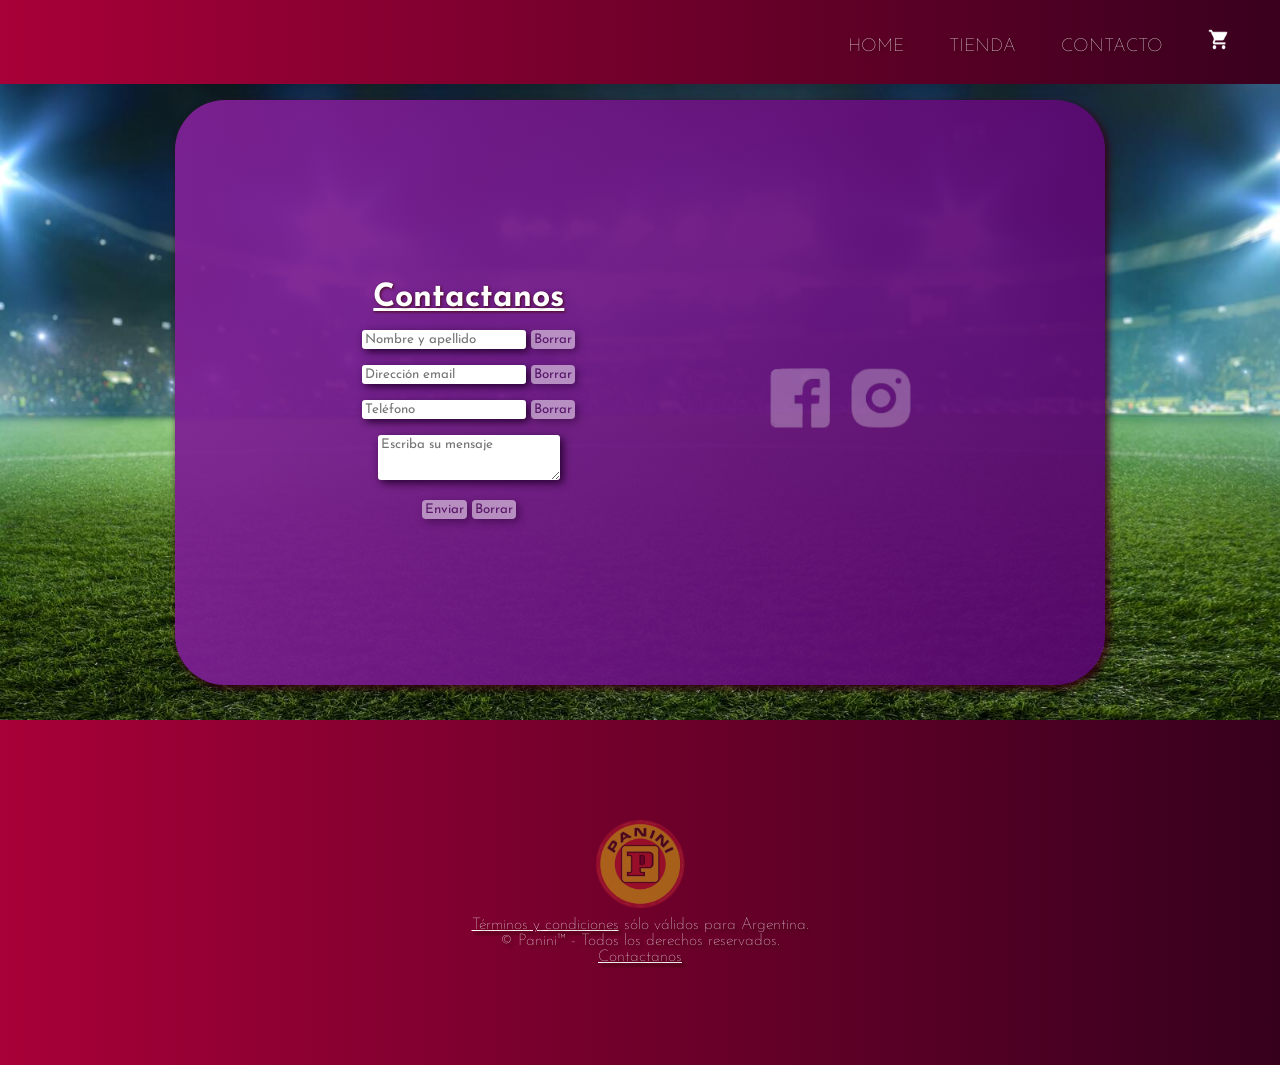
==== sections/contacto.html @ 03e46417 "primer commit" ====
<!DOCTYPE html>
<html lang="en">

<head>
    <meta charset="UTF-8">
    <meta http-equiv="X-UA-Compatible" content="IE=edge">
    <meta name="viewport" content="width=device-width, initial-scale=1.0">
    <link rel="stylesheet" href="../css/style.css">
    <link rel="icon" href="../images/favic.png">
    <title>Contacto</title>

    <!-- Fonts -->
    <link rel="preconnect" href="https://fonts.googleapis.com">
    <link rel="preconnect" href="https://fonts.gstatic.com" crossorigin>
    <link href="https://fonts.googleapis.com/css2?family=Josefin+Sans:wght@100;400&display=swap" rel="stylesheet">
</head>


<body>
    <div class="contenedor">
        <!-- Header -->
        <div class="header">
            <!-- <div class="logo">
                <a href="../index.html"><img src="../images/logo.png" alt="Logo panini"></a>       
            </div>   -->
            <nav class="menu">
                <a href="../index.html">HOME</a>
                <a href="./tienda.html">TIENDA</a>
                <a href="./contacto.html">CONTACTO</a>
                <a href=""><img src="../images/carrito.png" alt="Carrito"></a>
            </nav>
        </div>

        <!-- Cuerpo -->
        <div class="cuerpo-contacto">
            <div class="divPrincipal">
                <div>
                    <h1>Contactanos</h1>
                    <form>
                        <br>
                        <input id="formularioContacto" type="text" name="nombre_apellido"
                            placeholder="Nombre y apellido" />
                        <input id="botonContacto" type="reset" value="Borrar">
                    </form>

                    <form>
                        <br>
                        <input id="formularioContacto" type="text" name="email" placeholder="Dirección email" />
                        <input id="botonContacto" type="reset" value="Borrar">
                    </form>

                    <form>
                        <br>
                        <input id="formularioContacto" type="text" name="telefono" placeholder="Teléfono" />
                        <input id="botonContacto" type="reset" value="Borrar">
                    </form>

                    <form>
                        <br>
                        <textarea id="formularioContacto" name="texto" rows="3" cols="22"
                            placeholder="Escriba su mensaje"></textarea>
                        <br>
                        <br>
                        <input id="botonContacto" type="submit" value="Enviar">
                        <input id="botonContacto" type="reset" value="Borrar">
                    </form>
                </div>
                <div>
                    <a href=""><img id="logo-insta" src="../images/face.png" alt="Logo facebook"></a>
                    <a href=""><img id="logo-face" src="../images/insta.png" alt="Logo instagram"></a>
                </div>
            </div>
        </div>

        <!-- Footer -->
        <div class="footer">
            <a href="../index.html"><img src="../images/favic.png" alt="Logo panini"></a>
            <p><a href="../sections/terminos.html">Términos y condiciones</a> sólo válidos para Argentina.</p>
            <p>© Panini™ - Todos los derechos reservados.</p>
            <a href="../sections/contacto.html">Contactanos</a>
        </div>
    </div>
    <!-- <script src="./js/main.js"></script> -->

</body>


</html>
---- css/style.css ----
/* --------------------------------------------------------------- */
*{
    padding: 0;
    margin: 0;
    font-family: 'Josefin Sans', sans-serif;
}
/* --------------------------------------------------------------- */



/* --------------------------------------------------------------- */
/*---------------             MAQUETADO             ---------------*/
.contenedor {
    display: grid;
    grid-template-columns: repeat(2, 1fr);
    grid-template-rows: repeat(3, auto);
    grid-template-areas: "header header"
                        "cuerpo cuerpo"
                        "footer footer";
}

.contenedor > div,
.contenedor .header, 
.contenedor .cuerpo, 
.contenedor .footer {
    background-color: white;
    padding: 20px;
}
/* --------------------------------------------------------------- */



/* --------------------------------------------------------------- */
/*---------------               HEADER              ---------------*/
.contenedor .header {
    grid-area: header;
    min-width: 100%;
    background: rgb(168,0,90);
    background: linear-gradient(90deg, rgb(168, 0, 56) 0%, rgb(54, 0, 29) 100%);
    color: white;
    position: fixed;    
    z-index: 1;
}

/* Logo panini */
.contenedor .header .logo img {
    float: left;
    max-width: 200px;
    opacity: 0.5;
}
.contenedor .header .logo img:hover {
    opacity: 1;
    transition: 0.8s;
}

/* Menu */
.contenedor .header .menu {
    padding-right: 50px;
    float: right;
}

.menu > a{
    display: inline-block;
    color: white;
    text-decoration: none;
    border-radius: 50px;
    padding: 8px 20px;
    font-size: 18px;
    font-weight: lighter;
    text-shadow: 2px 2px 3px rgb(37, 0, 0);
}
.menu > a:hover {
    background-color: rgb(151, 0, 81);
    border-radius: 50px;
    transition: 0.8s;
}

.menu img{
    max-width: 22.5px;
    filter: brightness(0) saturate(100%) invert(100%) sepia(0%) saturate(7500%) hue-rotate(117deg) brightness(109%) contrast(109%);
}
/* --------------------------------------------------------------- */



/* --------------------------------------------------------------- */
/*---------------               INDEX               ---------------*/
.contenedor .cuerpo-index {
    padding-left: 100px;
    background-image: url("../images/fondoindex.jpg");
    background-position: center;
    background-repeat: no-repeat;
    background-size: cover;
    grid-area: cuerpo;
    color: rgb(255, 255, 255);
    text-align: left;
    text-shadow: 3px 3px 5px rgb(58, 0, 16);
    margin-top: 80px;
    min-height: 660px;
    
}
.contenedor .cuerpo-index h1{
    margin-top: 160px;
}
/* --------------------------------------------------------------- */



/* --------------------------------------------------------------- */
/*---------------              TIENDA               ---------------*/
.contenedor .cuerpo-tienda {
    grid-area: cuerpo;
    background-image: url("../images/fondoshop.jpg");
    background-position: center;
    background-repeat: no-repeat;
    background-attachment: fixed;
    background-size: cover;
    color: rgb(255, 255, 255);
    text-shadow: 1px 1px 2px rgb(39, 0, 49);
    text-align: left;
    display: flex;
    flex-wrap: wrap;
    justify-content: space-around;
    margin-top: 80px;
    min-height: 500px;
}

.contenedor .cuerpo-tienda .contenedorArticulos {
    color: rgb(255, 255, 255);
    text-shadow: 1px 1px 2px rgb(39, 0, 49);
    text-align: left;
    display: flex;
    flex-wrap: wrap;
    justify-content: space-around;
    max-width: 1200px;
}

/* Voucher Bar */
.contenedor .cuerpo-tienda .voucherBar{
    padding: 10px;
    min-width: 250px;
    width: 88%;
    max-width: 1150px;
    background: rgb(220,80,40);
    background: linear-gradient(100deg, rgb(220, 79, 40) 0%, rgb(235, 165, 43) 100%);
    border-radius: 5px;
    box-shadow: 3px 3px 8px rgb(36, 1, 1);
    text-shadow: 1px 1px 2px rgb(0, 0, 0);
    display: flex;
    justify-content: center;
    margin-bottom: 10px;
}


/* FILTROS */
.contenedor .cuerpo-tienda .menuFiltros{
    padding: 10px;
    min-width: 250px;
    width: 88%;
    max-width: 1150px;
    background: #ffffffb4;
    border-radius: 5px;
    box-shadow: 3px 3px 8px rgb(36, 1, 1);
    text-shadow: 1px 1px 2px rgb(0, 0, 0);
    display: flex;
    flex-direction: wrap;
    justify-content: space-evenly;
    align-items: center;
    flex-wrap: wrap;
}

#botonFiltros{
    text-decoration: none;
    border: none;
    color: white;
    box-shadow: 3px 3px 8px rgb(36, 1, 1);
    background-color: rgb(110,30,130);
    padding: 10px 40px;
    border-radius: 25px;
    opacity: 0.8;
}
#botonFiltros:hover{
    opacity: 1;
    transition: 0.8s;
}


/* ARTICULOS */
.contenedor .cuerpo-tienda .articulo {
    margin-top: 10px;
    text-align: center;
    background-color: white;
    color: rgb(43, 0, 54);
    padding: 10px;
    display: flex;
    flex-direction: column;
    align-items: center;
    max-width: 250px;
    border-radius: 5px;
    box-shadow: 3px 3px 8px rgb(36, 1, 1);
}

.contenedor .cuerpo-tienda .articulo a{
    text-decoration: none;
    color: white;
    margin-top: 10px;
    padding: 10px 35px;
    background-color: rgb(110,30,130);
    opacity: 0.5;
    border-radius: 2px;
    box-shadow: 3px 3px 8px rgb(39, 0, 49);
}
.contenedor .cuerpo-tienda .articulo a:hover{
    opacity: 1;
}

.contenedor .cuerpo-tienda img{
    width: 250px;
}

.boton {
    text-decoration: none;
    color: white;
    background-color: rgb(110,30,130);
    padding: 10px 30px;
    border-radius: 20px;
    box-shadow: 3px 3px 8px rgb(44, 0, 12);
    text-shadow: 3px 3px 3px rgb(37, 0, 46);
}
.boton:hover {
    background-color: rgb(181, 116, 197);
    transition: 0.8s;
}
/* --------------------------------------------------------------- */



/* --------------------------------------------------------------- */
/*---------------              VOUCHER              ---------------*/
.contenedor .cuerpoVoucher {
    grid-area: cuerpo;
    background: rgb(205, 15, 70);
    background: linear-gradient(800deg, rgb(204, 35, 83) 0%, rgb(189, 14, 63) 100%);
    background-image: url("../images/seleccion.jpg");
    background-position: center;
    background-repeat: no-repeat;
    background-size: cover;
    color: rgb(255, 255, 255);
    text-align: center;
    text-shadow: 2px 2px 3px rgb(54, 5, 66);
    display: flex;
    justify-content: center;
    margin-top: 80px;
    min-height: 500px;
    padding-bottom: 30px;
}

.contenedor .simuladorVoucher {
    text-align: center;
    width: 65%;
    height: 95%;
    border-radius: 50px;
    background: rgb(220,80,40);
    background: linear-gradient(100deg, rgba(220, 79, 40, 0.800) 0%, rgba(235, 165, 43, 0.800) 100%);
    text-shadow: 1px 1px 3px rgb(71, 7, 25);
    padding-top: 35px;
    box-shadow: 3px 3px 8px rgb(54, 0, 18);
    min-height: 500px;
    padding-bottom: 5px;
    display: flex;
    align-items: center;
    flex-direction: column;
    flex-wrap: nowrap;
}

.contenedor .simuladorVoucher img{
    height: 310px;
    box-shadow: 3px 3px 8px rgb(54, 0, 18);
    margin: 10px;
    background-color: white;
    padding: 6px;
    border-radius: 6px;
}
.contenedor .simuladorVoucher img:hover{
    transform: scale(1.04, 1.04);
    transition: 0.75s; 
}

#botonVoucher{
    text-decoration: none;
    border: none;
    color: white;
    box-shadow: 3px 3px 8px rgb(36, 1, 1);
    background-color: rgb(121, 0, 64);
    padding: 10px 40px;
    margin-top: 20px;
    border-radius: 25px;
    opacity: 0.7;
}
#botonVoucher:hover{
    opacity: 1;
    transition: 0.3s;
}
/* --------------------------------------------------------------- */



/* --------------------------------------------------------------- */
/*---------------              CONTACTO             ---------------*/
.contenedor .cuerpo-contacto {
    grid-area: cuerpo;
    background: rgb(205, 15, 70);
    background: linear-gradient(800deg, rgb(204, 35, 83) 0%, rgb(189, 14, 63) 100%);
    background-image: url("../images/fondocontacto.jpg");
    background-position: center;
    background-repeat: no-repeat;
    background-size: cover;
    color: rgb(255, 255, 255);
    text-shadow: 1px 1px 2px rgb(110,30,130);
    text-shadow: 1px 1px 3px rgb(110,30,130);
    display: flex;
    justify-content: center;
    margin-top: 80px;
    min-height: 600px;
    
}

.cuerpo-contacto .divPrincipal{
    background-color: white;
    text-align: center;
    width: 75%;
    height: 95%;
    border-radius: 50px;
    background: rgb(110,30,130);
    background: linear-gradient(100deg, rgba(127, 33, 150, 0.94) 0%, rgba(88, 6, 109, 0.94) 100%);
    text-shadow: 1px 1px 3px rgb(71, 7, 25);
    padding-top: 15px;
    display: flex;
    flex-direction: row;
    align-items: center;
    justify-content: space-evenly;
    flex-wrap: wrap;
    /* overflow: scroll; */
    box-shadow: 3px 3px 8px rgb(54, 0, 18);
}

.divPrincipal h1{
    text-decoration: underline;
}

/* IDS */
#logo-insta{
    max-width: 75px;
    opacity: 0.3;
    filter: invert(96%) sepia(100%) saturate(0%) hue-rotate(74deg) brightness(105%) contrast(104%);
    z-index: 2;
}
#logo-insta:hover{
    opacity: 1;
    transition: 0.8s;
}
#logo-face{
    max-width: 75px;
    opacity: 0.3;
    filter: invert(96%) sepia(100%) saturate(0%) hue-rotate(74deg) brightness(105%) contrast(104%);
    z-index: 2;
}
#logo-face:hover{
    opacity: 1;
    transition: 0.8s;
}
#formularioContacto{
    color: rgb(64, 14, 77);
    border-radius: 3px;
    border: none;
    text-decoration: none;
    padding: 3px;
    box-shadow: 3px 3px 8px rgb(39, 0, 49);
}
#botonContacto{
    color: rgb(64, 14, 77);
    background-color: white;
    border: none;
    text-decoration: none;
    border-radius: 4px;
    padding: 3px;
    opacity: 0.5;
    box-shadow: 3px 3px 8px rgb(39, 0, 49);
}
#botonContacto:hover{
    /* background-color: rgb(168, 0, 56);
    color: white; */
    opacity: 1;
}
/* --------------------------------------------------------------- */



/* --------------------------------------------------------------- */
/*---------------            TERMINOS               ---------------*/
.contenedor .cuerpo-terminos {
    grid-area: cuerpo;
    background: rgb(205, 15, 70);
    background: linear-gradient(800deg, rgb(204, 35, 83) 0%, rgb(161, 13, 55) 100%);
    color: rgb(255, 255, 255);
    text-shadow: 3px 3px 5px rgb(44, 0, 12);
    text-align: left;
    /* Experimental */
    margin-top: 80px;
    text-align: justify;
    display: flex;
    justify-content: center;
}

.contenedor .cuerpo-terminos .terminos{
    /* background-color: rgb(110,30,130); */
    background: rgb(110,30,130);
    background: linear-gradient(100deg, rgb(126, 33, 150) 0%, rgb(64, 0, 80) 100%);
    width: 70%;
    padding: 40px 90px;
    border-radius: 30px;
    box-shadow: 3px 3px 8px rgb(39, 0, 49);
    text-align: center;
    text-shadow: 2px 2px 3px rgb(23, 0, 29);
}

.terminos h1{
    padding-bottom: 10px;
    text-decoration: underline;
}
/* --------------------------------------------------------------- */



/* --------------------------------------------------------------- */
/*---------------             FOOTER                ---------------*/
.contenedor .footer {
    grid-area: footer;
    max-width: 100%;
    font-weight: lighter;
    text-shadow: 3px 3px 3px rgb(46, 0, 0);
    color: rgb(255, 255, 255);
    padding: 100px;
    background: rgb(110,30,130);
    background: linear-gradient(90deg, rgb(168, 0, 56) 0%, rgb(54, 0, 29) 100%);
    text-align: center;
    display: flex;
    flex-direction: column;
    justify-content: center;
}
.footer a{
    color: white;
}

.footer img{
    margin-bottom: 5px;
    max-width: 90px;
    opacity: 0.4;
}

.footer img:hover{
    opacity: 1;
    transition: 0.7s;
}
/* --------------------------------------------------------------- */




/* --------------------------------------------------------------- */
/*---------------               MediaQ              ---------------*/
@media screen and (max-width: 875px){
    #logo-insta{
        max-width: 50px;
    }
    #logo-face{
        max-width: 50px;
        
    }
}

@media screen and (max-width: 768px){
    .contenedor .header {
        display: flex;
        flex-direction: row;
        justify-content: center;
        flex-wrap: wrap;
        justify-items: center;
        
    }

    .contenedor .header .menu >a{
        font-size: 14px;
        padding: 10px 7px;
    }

    .contenedor .header .menu img {
        max-width: 18px;
    }

    .contenedor .cuerpo-index {
        padding: 60px;
    }
    .contenedor .cuerpo-index p,
                                h1{
        max-width: 320px;
    }

    .contenedor .simuladorVoucher{
        width: 95%;
    }

    .contenedor .simuladorVoucher img{
        max-width: 200px;
    }

    .cuerpo-contacto .divPrincipal{
        min-height: 470px;
        
    }
    .cuerpo-contacto div{
        min-width: 90%;
        min-height: 90%;
        
    }

    .contenedor .footer {
        font-size: 14px;
    }

    .contenedor .footer img{
        max-width: 70px;
    }


}

@media screen and (max-width: 380px){
    .contenedor .cuerpo-index p,
                                h1{
        max-width: 290px;
    }
}
/* --------------------------------------------------------------- */
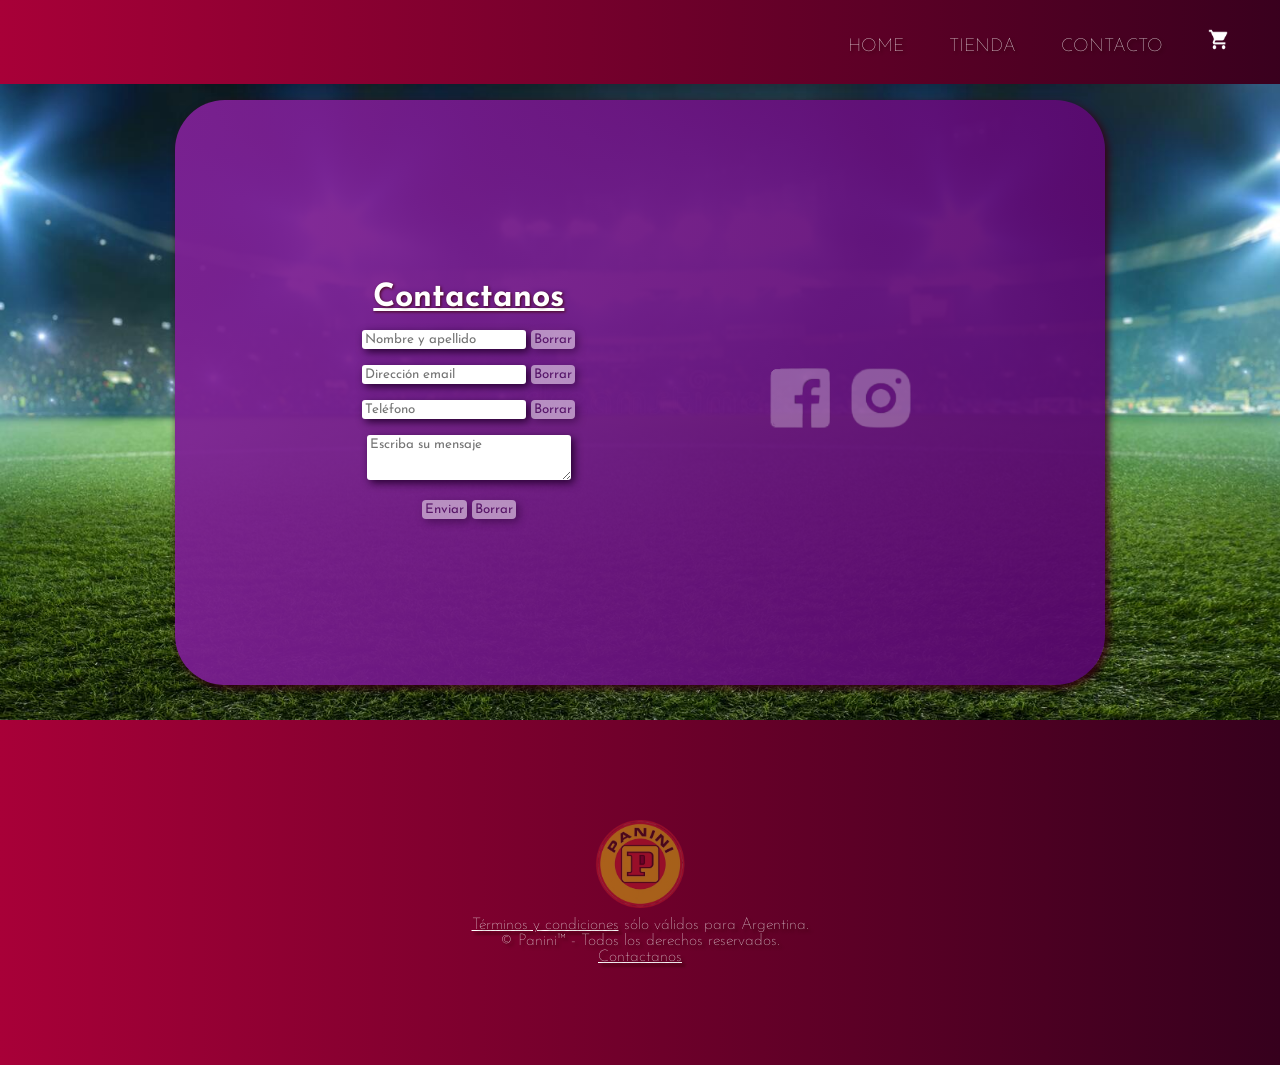
==== commit 70acdf6a: "Acomodado de codigo en general" ====
--- a/sections/contacto.html
+++ b/sections/contacto.html
@@ -20,9 +20,6 @@
     <div class="contenedor">
         <!-- Header -->
         <div class="header">
-            <!-- <div class="logo">
-                <a href="../index.html"><img src="../images/logo.png" alt="Logo panini"></a>       
-            </div>   -->
             <nav class="menu">
                 <a href="../index.html">HOME</a>
                 <a href="./tienda.html">TIENDA</a>
@@ -42,25 +39,19 @@
                             placeholder="Nombre y apellido" />
                         <input id="botonContacto" type="reset" value="Borrar">
                     </form>
-
                     <form>
                         <br>
                         <input id="formularioContacto" type="text" name="email" placeholder="Dirección email" />
                         <input id="botonContacto" type="reset" value="Borrar">
                     </form>
-
                     <form>
                         <br>
                         <input id="formularioContacto" type="text" name="telefono" placeholder="Teléfono" />
                         <input id="botonContacto" type="reset" value="Borrar">
                     </form>
-
                     <form>
-                        <br>
-                        <textarea id="formularioContacto" name="texto" rows="3" cols="22"
-                            placeholder="Escriba su mensaje"></textarea>
-                        <br>
-                        <br>
+                        <br><textarea id="formularioContacto" name="texto" rows="3" cols="25"
+                            placeholder="Escriba su mensaje"></textarea><br><br>
                         <input id="botonContacto" type="submit" value="Enviar">
                         <input id="botonContacto" type="reset" value="Borrar">
                     </form>
@@ -80,8 +71,6 @@
             <a href="../sections/contacto.html">Contactanos</a>
         </div>
     </div>
-    <!-- <script src="./js/main.js"></script> -->
-
 </body>
 
 
--- a/css/style.css
+++ b/css/style.css
@@ -119,8 +119,10 @@
     text-shadow: 1px 1px 2px rgb(39, 0, 49);
     text-align: left;
     display: flex;
-    flex-wrap: wrap;
+    flex-wrap: nowrap;
+    flex-direction: column;
     justify-content: space-around;
+    align-items: center;
     margin-top: 80px;
     min-height: 500px;
 }
